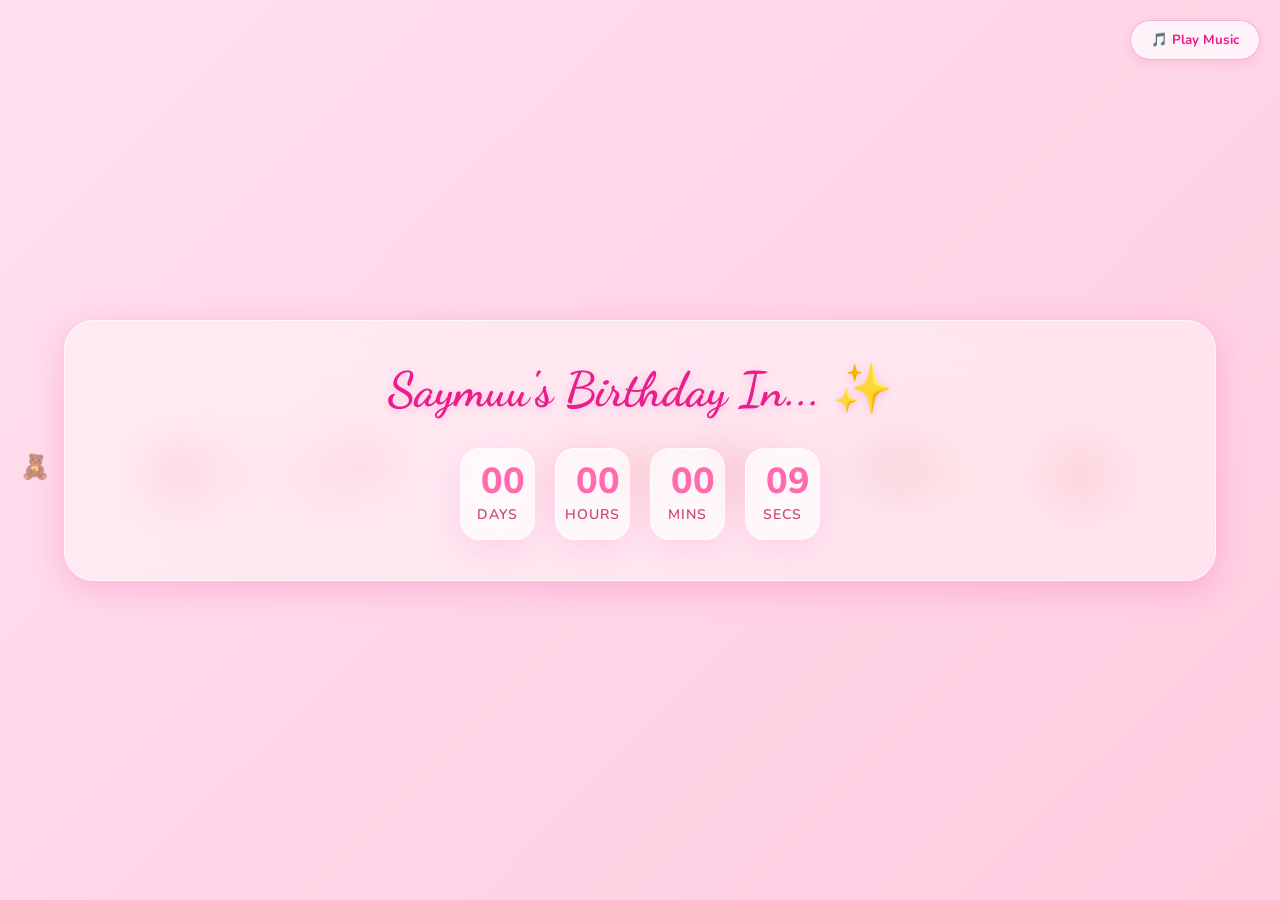
==== countdown.html @ 79c215e0 "Initial commit" ====
<!DOCTYPE html>
<html lang="en">
<head>
  <meta charset="UTF-8">
  <meta name="viewport" content="width=device-width, initial-scale=1.0, maximum-scale=1.0">
  <title>Waiting for Saymuu's Birthday...</title>
  <link rel="icon" href="data:image/svg+xml,<svg xmlns=%22http://www.w3.org/2000/svg%22 viewBox=%220 0 100 100%22><text y=%22.9em%22 font-size=%2290%22>🌸</text></svg>">
  <link href="https://fonts.googleapis.com/css2?family=Dancing+Script:wght@600;700&family=Nunito:wght@400;600;700;800&display=swap" rel="stylesheet">
  <link rel="stylesheet" href="style.css">
  <style>
    body {
      margin: 0;
      padding: 0;
      min-height: 100vh;
      display: flex;
      justify-content: center;
      align-items: center;
      background: linear-gradient(135deg, #ffe0ef, #ffcce0);
      font-family: 'Nunito', sans-serif;
      overflow: hidden;
      animation: pageFadeIn 0.8s cubic-bezier(0.4, 0, 0.2, 1);
    }

    @keyframes pageFadeIn {
      from { opacity: 0; filter: blur(15px); transform: scale(1.02); }
      to { opacity: 1; filter: blur(0); transform: scale(1); }
    }

    .countdown-container {
      background: rgba(255, 255, 255, 0.4);
      backdrop-filter: blur(25px);
      -webkit-backdrop-filter: blur(25px);
      padding: 40px;
      border-radius: 30px;
      border: 1px solid rgba(255, 255, 255, 0.7);
      box-shadow: 0 8px 32px 0 rgba(233, 30, 140, 0.2);
      text-align: center;
      z-index: 10;
      transform: scale(0.9);
      animation: popIn 1s cubic-bezier(0.175, 0.885, 0.32, 1.275) forwards;
      max-width: 90%;
      box-sizing: border-box;
      width: 100%;
    }

    @keyframes popIn {
      to { transform: scale(1); }
    }

    .title {
      font-family: 'Dancing Script', cursive;
      font-size: 48px;
      color: var(--accent);
      margin-bottom: 30px;
      text-shadow: 0 2px 10px rgba(233, 30, 140, 0.2);
    }

    .timer {
      display: flex;
      justify-content: center;
      gap: 20px;
    }

    .time-box {
      background: rgba(255, 255, 255, 0.6);
      backdrop-filter: blur(15px);
      -webkit-backdrop-filter: blur(15px);
      padding: 15px 20px;
      border-radius: 20px;
      width: 75px;
      box-shadow: 0 8px 32px 0 rgba(233, 30, 140, 0.1);
      border: 1px solid rgba(255, 255, 255, 0.8);
      display: flex;
      flex-direction: column;
      align-items: center;
      justify-content: center;
    }

    .time-val {
      display: block;
      font-size: 36px;
      font-weight: 800;
      color: var(--accent2);
      line-height: 1;
      margin-bottom: 5px;
      font-variant-numeric: tabular-nums;
      width: 100%;
    }

    .time-label {
      font-size: 14px;
      font-weight: 600;
      color: var(--deep);
      text-transform: uppercase;
      letter-spacing: 1px;
      opacity: 0.8;
    }

    .heart-float {
      position: absolute;
      font-size: 30px;
      animation: floatUp 6s linear infinite;
      opacity: 0.6;
      z-index: 1;
    }

    @keyframes floatUp {
      0% { transform: translateY(100vh) scale(0.5); opacity: 0; }
      20% { opacity: 0.6; }
      80% { opacity: 0.6; }
      100% { transform: translateY(-20vh) scale(1.2); opacity: 0; }
    }

    @media (max-width: 600px) {
      .countdown-container { padding: 25px 15px; border-radius: 20px; }
      .timer { gap: 10px; flex-wrap: wrap; }
      .time-box { padding: 10px; min-width: 0; flex: 1 1 40%; box-sizing: border-box; }
      .time-val { font-size: 28px; margin-bottom: 2px; }
      .time-label { font-size: 12px; }
      .title { font-size: 32px; margin-bottom: 20px; }
    }
  </style>
</head>
<body>

  <!-- Floating Hearts Background -->
  <div id="floating-hearts"></div>

  <!-- Anticipation Music -->
  <audio id="bg-music" loop>
    <source src="assets/song1.mp3" type="audio/mpeg">
  </audio>
  <button id="music-btn" style="position: absolute; top: 20px; right: 20px; background: rgba(255,255,255,0.7); backdrop-filter: blur(5px); border: 1px solid rgba(233,30,140,0.3); color: var(--accent); padding: 10px 20px; border-radius: 30px; font-family: 'Nunito', sans-serif; font-weight: bold; cursor: pointer; z-index: 100; box-shadow: 0 4px 10px rgba(233,30,140,0.1); transition: all 0.3s ease;">🎵 Play Music</button>

  <div class="countdown-container">
    <h1 class="title">Saymuu's Birthday In... ✨</h1>
    <div class="timer">
      <div class="time-box">
        <span class="time-val" id="days">00</span>
        <span class="time-label">Days</span>
      </div>
      <div class="time-box">
        <span class="time-val" id="hours">00</span>
        <span class="time-label">Hours</span>
      </div>
      <div class="time-box">
        <span class="time-val" id="minutes">00</span>
        <span class="time-label">Mins</span>
      </div>
      <div class="time-box">
        <span class="time-val" id="seconds">00</span>
        <span class="time-label">Secs</span>
      </div>
    </div>
  </div>

  <script>
    // Music Controls
    const musicBtn = document.getElementById('music-btn');
    const bgMusic = document.getElementById('bg-music');
    let isPlaying = false;

    musicBtn.addEventListener('click', () => {
      if (isPlaying) {
        bgMusic.pause();
        musicBtn.innerHTML = '🎵 Play Music';
      } else {
        bgMusic.play();
        musicBtn.innerHTML = '🎶 Pause Music';
      }
      isPlaying = !isPlaying;
    });

    // Set the EXACT birthday date and time (Midnight of May 11th, 2026)
    // const targetDate = new Date("2026-05-11T00:00:00").getTime();

    // FOR TESTING: 10 Seconds countdown
    const targetDate = new Date().getTime() + (10 * 1000);

    function updateCountdown() {
      const now = new Date().getTime();
      const difference = targetDate - now;

      // If the countdown is finished, redirect to main page!
      if (difference <= 0) {
        window.location.href = 'index.html';
        return;
      }

      // Time calculations
      const days = Math.floor(difference / (1000 * 60 * 60 * 24));
      const hours = Math.floor((difference % (1000 * 60 * 60 * 24)) / (1000 * 60 * 60));
      const minutes = Math.floor((difference % (1000 * 60 * 60)) / (1000 * 60));
      const seconds = Math.floor((difference % (1000 * 60)) / 1000);

      // Update UI with leading zeros
      document.getElementById('days').innerText = days.toString().padStart(2, '0');
      document.getElementById('hours').innerText = hours.toString().padStart(2, '0');
      document.getElementById('minutes').innerText = minutes.toString().padStart(2, '0');
      document.getElementById('seconds').innerText = seconds.toString().padStart(2, '0');
    }

    // Run every second
    setInterval(updateCountdown, 1000);
    updateCountdown(); // Run immediately on load

    // Create floating background hearts
    const heartsContainer = document.getElementById('floating-hearts');
    const emojis = ['💖', '🌸', '✨', '🎀', '🧸'];
    
    for(let i=0; i<20; i++) {
        let el = document.createElement('div');
        el.className = 'heart-float';
        el.innerText = emojis[Math.floor(Math.random() * emojis.length)];
        el.style.left = Math.random() * 90 + 'vw';
        el.style.animationDuration = (Math.random() * 5 + 4) + 's';
        el.style.animationDelay = (Math.random() * 5) + 's';
        let size = Math.random() * 20 + 20;
        el.style.fontSize = size + 'px';
        heartsContainer.appendChild(el);
    }
  </script>
</body>
</html>
---- style.css ----
/* Merged style.css */
*{margin:0;padding:0;box-sizing:border-box;}
:root{
  --pink1:#fff0f6;
  --pink2:#ffd6ec;
  --pink3:#ffb3e0;
  --accent:#e91e8c;
  --accent2:#ff6bae;
  --deep:#c2185b;
}
html,body{
  min-height:100vh;
  background: linear-gradient(160deg, #fff0f6 0%, #ffe4ef 50%, #fce4ff 100%);
  font-family:'Nunito',sans-serif;
  overflow-x:hidden;
  color:#4a1030;
  -webkit-tap-highlight-color: transparent;
  scroll-behavior: smooth;
  animation: pageFadeIn 0.8s cubic-bezier(0.4, 0, 0.2, 1);
}

@keyframes pageFadeIn {
  from { opacity: 0; filter: blur(15px); transform: scale(1.02); }
  to { opacity: 1; filter: blur(0); transform: scale(1); }
}

/* ---- PETALS ---- */
.petal{
  position:fixed;top:-40px;
  font-size:18px;
  animation:petalFall linear infinite;
  pointer-events:none;z-index:0;opacity:.65;
  will-change: transform, opacity;
}
@keyframes petalFall{
  0%{transform:translate3d(0, -40px, 0) rotate(0deg);opacity:.7;}
  50%{transform:translate3d(20px, 50vh, 0) rotate(200deg);}
  100%{transform:translate3d(-10px, 110vh, 0) rotate(400deg);opacity:0;}
}

/* ---- MUSIC NOTES ---- */
.note{
  position:fixed;
  font-size:20px;
  animation:noteFly linear infinite;
  pointer-events:none;z-index:0;opacity:0;
  color:var(--accent2);
  will-change: transform, opacity;
}
@keyframes noteFly{
  0%{opacity:0;transform:translate3d(0, 0, 0) scale(.7);}
  15%{opacity:.8;}
  80%{opacity:.4;}
  100%{opacity:0;transform:translate3d(0, -80px, 0) scale(1.2) rotate(20deg);}
}

/* ---- HERO ---- */
.hero{
  position:relative;z-index:1;
  text-align:center;
  padding:48px 20px 10px;
}
.hero-profile-img {
  width: 140px;
  height: 140px;
  border-radius: 50%;
  object-fit: cover;
  border: 4px solid white;
  box-shadow: 0 10px 30px rgba(233, 30, 140, 0.3);
  margin-bottom: 15px;
  animation: floatProfile 3s ease-in-out infinite alternate;
  will-change: transform;
}
@keyframes floatProfile {
  0% { transform: translateY(0); }
  100% { transform: translateY(-10px); }
}
.cake-anim{
  font-size:72px;
  display:inline-block;
  animation:cakeBounce 2.5s ease-in-out infinite;
  filter:drop-shadow(0 6px 18px rgba(233,30,140,.25));
  transition: transform 0.2s;
  will-change: transform;
}
.cake-anim:active {
  transform: scale(0.9);
}
@keyframes cakeBounce{
  0%,100%{transform:translate3d(0, 0, 0) scale(1);}
  40%{transform:translate3d(0, -14px, 0) scale(1.06);}
  60%{transform:translate3d(0, -8px, 0) scale(1.03);}
}
.hb-text{
  font-family:'Dancing Script',cursive;
  font-size:clamp(36px,9vw,68px);
  background:linear-gradient(135deg,#e91e8c,#ff6bae,#ff9ed8);
  -webkit-background-clip:text;-webkit-text-fill-color:transparent;background-clip:text;
  line-height:1.15;margin:8px 0 2px;
  animation:textGlow 3s ease-in-out infinite alternate;
}
@keyframes textGlow{
  0%{filter:brightness(1);}100%{filter:brightness(1.2);}
}
.name-text{
  font-family:'Dancing Script',cursive;
  font-size:clamp(50px,13vw,90px);
  display:block;
  line-height:1.1;
  margin-bottom:4px;
}
.name-text span {
  display: inline-block;
  animation: dancingLetter 2s infinite ease-in-out;
  animation-delay: calc(var(--i) * 0.1s);
  color: #e91e8c; /* Solid color fixes mobile invisibility issue */
  text-shadow: 0 4px 15px rgba(233, 30, 140, 0.4);
}
@keyframes dancingLetter {
  0%, 100% { transform: translateY(0); }
  50% { transform: translateY(-12px); }
}
.hearts-row{
  display:flex;justify-content:center;gap:8px;margin:12px 0 24px;flex-wrap:wrap;
}
.hr{font-size:22px;animation:hbeat 1.3s ease-in-out infinite;}
.hr:nth-child(1){animation-delay:0s;}
.hr:nth-child(2){animation-delay:.18s;}
.hr:nth-child(3){animation-delay:.36s;}
.hr:nth-child(4){animation-delay:.54s;}
.hr:nth-child(5){animation-delay:.72s;}
@keyframes hbeat{
  0%,100%{transform:scale(1);}
  30%{transform:scale(1.4);}
  60%{transform:scale(1.15);}
}

/* ---- MUSIC PLAYER BUTTON ---- */
.music-player-btn {
  display: flex;
  align-items: center;
  justify-content: center;
  gap: 12px;
  margin: 0 auto 36px;
  background: rgba(255, 255, 255, 0.35);
  backdrop-filter: blur(25px);
  -webkit-backdrop-filter: blur(25px);
  border: 1px solid rgba(255, 255, 255, 0.6);
  padding: 12px 24px;
  border-radius: 40px;
  cursor: pointer;
  width: fit-content;
  box-shadow: 0 8px 32px 0 rgba(233, 30, 140, 0.15);
  transition: all 0.3s cubic-bezier(0.4, 0, 0.2, 1);
  position: relative;
  z-index: 10;
}
.music-player-btn:hover {
  transform: translateY(-3px) scale(1.03);
  box-shadow: 0 8px 25px rgba(233, 30, 140, 0.25);
  background: rgba(255, 255, 255, 0.9);
}
.music-player-btn:active {
  transform: translateY(0) scale(0.98);
}

.music-icon-wrap {
  display: flex;
  align-items: center;
  gap: 4px;
  height: 18px;
}

.bar {
  width: 4px;
  border-radius: 4px;
  background: var(--accent);
  transition: height 0.3s ease;
  height: 4px; /* Default paused state */
}

/* Playing state animations */
.music-player-btn.playing .bar {
  animation: equalize 0.8s ease-in-out infinite alternate;
}
.music-player-btn.playing .bar:nth-child(1) { height: 12px; animation-delay: 0s; }
.music-player-btn.playing .bar:nth-child(2) { height: 18px; animation-delay: 0.2s; }
.music-player-btn.playing .bar:nth-child(3) { height: 10px; animation-delay: 0.4s; }

@keyframes equalize {
  0% { transform: scaleY(0.4); opacity: 0.6; }
  100% { transform: scaleY(1); opacity: 1; }
}

.music-btn-text {
  font-size: 15px;
  color: var(--deep);
  font-family: 'Nunito', sans-serif;
  font-weight: 700;
  letter-spacing: 0.5px;
}

/* ---- CUTE ENVELOPE ---- */
.gift-section {
    position: relative;
    display: flex;
    justify-content: center;
    align-items: center;
    min-height: 200px;
    z-index: 2;
    flex-direction: column;
}

.cute-envelope-wrap {
    cursor: pointer;
    transition: transform 0.3s cubic-bezier(0.175, 0.885, 0.32, 1.275);
    animation: slideUp .9s cubic-bezier(.22,1,.36,1) both;
    animation-delay: .2s;
    position: relative;
}

.cute-envelope-wrap:hover {
    transform: scale(1.08) rotate(2deg);
}
.cute-envelope-wrap:active {
    transform: scale(0.95);
}

.cute-envelope {
    background: rgba(255, 255, 255, 0.4);
    backdrop-filter: blur(25px);
    -webkit-backdrop-filter: blur(25px);
    border: 1px solid rgba(255, 255, 255, 0.7);
    border-radius: 20px;
    padding: 2.5rem 3rem;
    box-shadow: 0 8px 32px 0 rgba(233, 30, 140, 0.2);
    text-align: center;
    animation: envFloat 3s infinite ease-in-out alternate;
    position: relative;
    overflow: hidden;
    will-change: transform;
}

.cute-envelope::before {
    content: '';
    position: absolute;
    top: 0; left: 0; right: 0; height: 50%;
    background: linear-gradient(to bottom, rgba(255,255,255,0.8), transparent);
    pointer-events: none;
}

.env-icon {
    font-size: 4.5rem;
    display: block;
    margin-bottom: 0.5rem;
    filter: drop-shadow(0 5px 10px rgba(233,30,140,0.2));
}

.gift-text {
    font-family: 'Dancing Script', cursive;
    color: var(--accent);
    font-size: 26px;
    font-weight: 700;
    margin-bottom: 5px;
}

.gift-subtext {
    font-family: 'Nunito', sans-serif;
    color: var(--deep);
    font-size: 14px;
    opacity: 0.8;
    letter-spacing: 1px;
    text-transform: uppercase;
}

@keyframes envFloat {
    0% { transform: translateY(0); }
    100% { transform: translateY(-15px); }
}

/* ---- MESSAGE CARD ---- */
.msg-card{
  max-width:480px;margin:0 auto 36px;
  background:rgba(255,255,255,0.4);
  backdrop-filter:blur(25px);
  -webkit-backdrop-filter:blur(25px);
  border:1px solid rgba(255,255,255,0.7);
  border-radius:24px;
  padding:28px 28px;
  box-shadow: 0 8px 32px 0 rgba(233, 30, 140, 0.2);
  position:relative;z-index:1;
}
@keyframes slideUp{
  from{opacity:0;transform:translateY(36px);}
  to{opacity:1;transform:translateY(0);}
}
.msg-card p, #typewriter-text {color:#c2185b;font-size:16px;line-height:1.85;}
.msg-card .sign{margin-top:16px;font-weight:700;color:var(--accent);font-size:17px;}

#typewriter-text::after {
    content: '|';
    animation: blink 1s infinite;
    color: var(--accent);
}
#typewriter-text.done::after {
    display: none;
}
@keyframes blink {
    0%, 100% { opacity: 1; }
    50% { opacity: 0; }
}

/* ---- SECTION TITLE ---- */
.section-title{
  text-align:center;
  font-family:'Dancing Script',cursive;
  font-size:clamp(28px,7vw,44px);
  color:var(--accent);
  margin:0 0 8px;position:relative;z-index:1;
}
.section-sub{
  text-align:center;font-size:14px;color:#e91e8c99;
  margin-bottom:24px;position:relative;z-index:1;
  letter-spacing:.5px;
}

/* ---- POLAROID GALLERY 3D ---- */
.gallery-wrap{
  position:relative;z-index:1;
  padding:0 12px 48px;
  max-width:600px;margin:0 auto;
  perspective: 1000px;
}
.polaroids-grid{
  display:grid;
  grid-template-columns:repeat(2,1fr);
  gap:18px;
}
@media(min-width:480px){
  .polaroids-grid{grid-template-columns:repeat(3,1fr);gap:20px;}
}

.polaroid-container {
  cursor:pointer;
  animation:polFloat ease-in-out infinite;
  transition:transform .3s ease;
  transform-origin:center bottom;
  position: relative;
  width: 100%;
  aspect-ratio: 3/4;
}

.polaroid-inner {
    position: absolute;
    width: 100%;
    height: 100%;
    text-align: center;
    transition: transform 0.8s;
    transform-style: preserve-3d;
}

.polaroid-container.flipped .polaroid-inner {
    transform: rotateY(180deg);
}

.polaroid-front, .polaroid-back {
    position: absolute;
    width: 100%;
    height: 100%;
    background:#fff;
    border-radius:4px;
    box-shadow:0 4px 18px rgba(233,30,140,.15), 0 1px 4px rgba(0,0,0,.08);
    overflow:hidden;
    backface-visibility: hidden;
    -webkit-backface-visibility: hidden;
}

.polaroid-front {
    padding:10px 10px 32px;
}

.polaroid-back {
    transform: rotateY(180deg);
    display: flex;
    flex-direction: column;
    justify-content: center;
    align-items: center;
    background: linear-gradient(135deg, #fff0f6, #fff);
    padding: 10px;
}

.polaroid-front::before, .polaroid-back::before {
  content:'';position:absolute;inset:0;
  background:linear-gradient(135deg,rgba(255,180,220,.18),transparent 60%);
  pointer-events:none;
}

.polaroid-container:nth-child(odd){animation-duration:3.8s;animation-delay:0s;}
.polaroid-container:nth-child(even){animation-duration:4.2s;animation-delay:.6s;}
.polaroid-container:nth-child(3n){animation-duration:3.5s;animation-delay:.3s;}
.polaroid-container:nth-child(4n){animation-duration:4.6s;animation-delay:.9s;}
@keyframes polFloat{
  0%,100%{transform:rotate(var(--r,0deg)) translateY(0);}
  50%{transform:rotate(var(--r,0deg)) translateY(-7px);}
}
.polaroid-container:nth-child(1){--r:-3deg;}
.polaroid-container:nth-child(2){--r:2deg;}
.polaroid-container:nth-child(3){--r:-2deg;}
.polaroid-container:nth-child(4){--r:3deg;}
.polaroid-container:nth-child(5){--r:-1deg;}
.polaroid-container:nth-child(6){--r:2.5deg;}
.polaroid-container:nth-child(7){--r:-3deg;}
.polaroid-container:nth-child(8){--r:1.5deg;}
.polaroid-container:nth-child(9){--r:-2deg;}
.polaroid-container:nth-child(10){--r:3deg;}
.polaroid-container:nth-child(11){--r:-1.5deg;}

.polaroid-container:hover{
  transform:rotate(0deg) translateY(-12px) scale(1.04) !important;
  z-index:10;
}
.polaroid-container.flipped {
  transform:rotate(0deg) scale(1.04) !important;
  z-index: 10;
}

.pol-img{
  width:100%;height:calc(100% - 22px);
  object-fit:cover;border-radius:2px;display:block;
}
.pol-caption{
  text-align:center;
  font-family:'Dancing Script',cursive;
  font-size:13px;color:#c2185b;
  margin-top:8px;line-height:1.3;
  position:absolute;bottom:8px;left:0;right:0;
}

.back-note {
    font-family: 'Dancing Script', cursive;
    color: var(--deep);
    font-size: 1.2rem;
    margin-bottom: 1rem;
}

.view-full-btn {
    background: var(--accent);
    color: white;
    border: none;
    padding: 0.5rem 1rem;
    border-radius: 20px;
    font-family: 'Nunito', sans-serif;
    font-size: 0.9rem;
    cursor: pointer;
    box-shadow: 0 4px 10px rgba(233,30,140,0.3);
    transition: transform 0.2s;
}
.view-full-btn:active {
    transform: scale(0.95);
}

/* ---- LIGHTBOX ---- */
.lightbox{
  display:none;position:fixed;inset:0;z-index:1000;
  background:rgba(30,0,20,.7);backdrop-filter:blur(8px);
  align-items:center;justify-content:center;
  flex-direction:column;gap:12px;
  padding:20px;
}
.lightbox.active{display:flex;}
.lb-img{
  max-width:min(90vw,420px);max-height:75vh;
  border-radius:12px;
  border:3px solid rgba(255,180,220,.5);
  object-fit:contain;
  animation:lbPop .3s cubic-bezier(.22,1,.36,1);
}
@keyframes lbPop{from{transform:scale(.8);opacity:0;}to{transform:scale(1);opacity:1;}}
.lb-cap{
  font-family:'Dancing Script',cursive;
  color:#ffb3e6;font-size:20px;text-align:center;
}
.lb-close{
  position:absolute;top:16px;right:18px;
  font-size:32px;color:#fff;cursor:pointer;
  background:none;border:none;line-height:1;
  opacity:.8;transition:opacity .2s;
}
.lb-close:hover{opacity:1;}



/* ---- FOOTER ---- */
.footer{
  text-align:center;padding:20px 20px 48px;
  position:relative;z-index:1;
  color:var(--accent2);font-size:13px;opacity:.85;
}
.stars-line{
  text-align:center;font-size:20px;letter-spacing:8px;
  margin:0 0 20px;position:relative;z-index:1;
  animation:twinkle 2s ease-in-out infinite;
}
@keyframes twinkle{0%,100%{opacity:1;}50%{opacity:.35;}}

/* ---- CONFETTI ---- */
.conf{
  position:fixed;border-radius:2px;
  animation:confFall linear forwards;
  pointer-events:none;z-index:999;
}
@keyframes confFall{
  0%{transform:translateY(-20px) rotate(0deg);opacity:1;}
  80%{opacity:1;}
  100%{transform:translateY(105vh) rotate(720deg);opacity:0;}
}

/* ---- CUTE TEDDY WIDGET ---- */
.cute-teddy-widget {
  position: fixed;
  bottom: 20px;
  right: -55px;
  left: auto;
  z-index: 1500;
  display: flex;
  flex-direction: column;
  align-items: flex-end;
  transition: right 0.6s cubic-bezier(0.175, 0.885, 0.32, 1.275);
  pointer-events: none;
}
.cute-teddy-widget.show-full {
  right: 20px;
}
.teddy-bear {
  font-size: 72px;
  filter: drop-shadow(0 5px 15px rgba(233, 30, 140, 0.3));
  animation: teddyWave 3s infinite ease-in-out;
  transform-origin: bottom center;
  pointer-events: auto;
  cursor: pointer;
  transition: transform 0.2s ease;
}
.teddy-bear:hover {
  transform: scale(1.1);
}
.teddy-speech {
  background: rgba(255, 255, 255, 0.95);
  border: 2px solid var(--accent2);
  color: var(--accent);
  padding: 8px 16px;
  border-radius: 20px;
  font-family: 'Nunito', sans-serif;
  font-weight: 700;
  font-size: 14px;
  margin-bottom: 5px;
  box-shadow: 0 5px 20px rgba(233, 30, 140, 0.15);
  position: relative;
  opacity: 0;
  transform: translateY(10px) scale(0.8);
  transition: all 0.4s cubic-bezier(0.175, 0.885, 0.32, 1.275);
  white-space: nowrap;
}
.teddy-speech::after {
  content: '';
  position: absolute;
  bottom: -8px;
  right: 25px;
  left: auto;
  transform: none;
  border-width: 8px 8px 0;
  border-style: solid;
  border-color: var(--accent2) transparent transparent transparent;
}
.cute-teddy-widget.show-speech .teddy-speech {
  opacity: 1;
  transform: translateY(0) scale(1);
}
@keyframes teddyWave {
  0%, 100% { transform: rotate(-5deg); }
  50% { transform: rotate(10deg); }
}
@keyframes teddyJump {
  0%, 100% { transform: translateY(0) scale(1); }
  50% { transform: translateY(-20px) scale(1.1); }
}

/* ---- LOADING SCREEN ---- */
.loader-wrapper {
  position: fixed;
  top: 0; left: 0; 
  width: 100vw; height: 100vh;
  background: linear-gradient(135deg, #fff0f6, #ffe0ef);
  z-index: 99999;
  display: flex;
  justify-content: center;
  align-items: center;
  transition: opacity 0.8s ease, visibility 0.8s ease;
  margin: 0; padding: 0;
}
.loader-wrapper.fade-out {
  opacity: 0;
  visibility: hidden;
}
.loader-content {
  text-align: center;
  display: flex;
  flex-direction: column;
  justify-content: center;
  align-items: center;
  width: 100%;
}
.heart-pulse {
  font-size: 80px;
  animation: heartPulse 1.2s infinite cubic-bezier(0.215, 0.61, 0.355, 1);
  filter: drop-shadow(0 0 20px rgba(233,30,140,0.4));
  margin-bottom: 20px;
  will-change: transform;
}
.loader-text {
  font-family: 'Dancing Script', cursive;
  font-size: 42px;
  color: var(--accent);
  margin-bottom: 20px;
  text-shadow: 0 2px 10px rgba(233,30,140,0.2);
}
.loader-dots {
  display: flex;
  justify-content: center;
  align-items: center;
  gap: 10px;
}
.loader-dots span {
  width: 14px; height: 14px;
  background: var(--accent2);
  border-radius: 50%;
  animation: dotsBounce 1.4s infinite ease-in-out both;
}
.loader-dots span:nth-child(1) { animation-delay: -0.32s; }
.loader-dots span:nth-child(2) { animation-delay: -0.16s; }

@keyframes heartPulse {
  0% { transform: scale(0.95); }
  50% { transform: scale(1.2); }
  100% { transform: scale(0.95); }
}
@keyframes dotsBounce {
  0%, 80%, 100% { transform: scale(0); }
  40% { transform: scale(1); }
}

/* ---- OVERLAYS & SHARED UI ---- */
.overlay-start {
  position: fixed;
  inset: 0;
  background: rgba(255, 255, 255, 0.4);
  backdrop-filter: blur(15px);
  display: flex;
  flex-direction: column;
  align-items: center;
  justify-content: center;
  z-index: 99000;
  transition: opacity 0.8s ease, visibility 0.8s ease;
}
.start-card {
  background: rgba(255, 255, 255, 0.4);
  backdrop-filter: blur(30px);
  -webkit-backdrop-filter: blur(30px);
  padding: 40px;
  border-radius: 24px;
  text-align: center;
  box-shadow: 0 8px 32px 0 rgba(233, 30, 140, 0.2);
  border: 1px solid rgba(255, 255, 255, 0.7);
  animation: popIn 0.6s cubic-bezier(0.175, 0.885, 0.32, 1.275);
  max-width: 90%;
}
@keyframes popIn {
  0% { transform: scale(0.8); opacity: 0; }
  100% { transform: scale(1); opacity: 1; }
}
.start-btn {
  padding: 15px 40px;
  font-size: 20px;
  background: linear-gradient(135deg, var(--accent), var(--accent2));
  color: white;
  border: none;
  border-radius: 30px;
  cursor: pointer;
  font-family: 'Nunito', sans-serif;
  font-weight: 700;
  box-shadow: 0 10px 20px rgba(233, 30, 140, 0.4);
  transition: all 0.3s ease;
  margin-top: 10px;
  will-change: transform;
}
.start-btn:hover {
  transform: translateY(-3px) scale(1.05);
  box-shadow: 0 15px 25px rgba(233, 30, 140, 0.5);
}

/* ---- SCROLL INDICATOR ---- */
.scroll-indicator {
  margin-top: 20px;
  text-align: center;
  color: var(--deep);
  font-weight: 600;
  opacity: 0;
  animation: fadeInArrow 1s forwards 3s; /* Delay appearance */
  z-index: 10;
}
.scroll-indicator p {
  font-size: 14px;
  margin-bottom: 5px;
  opacity: 0.8;
}
.scroll-indicator .arrow {
  font-size: 24px;
  animation: bounceArrow 2s infinite ease-in-out;
  will-change: transform;
}
@keyframes fadeInArrow {
  to { opacity: 1; }
}
@keyframes bounceArrow {
  0%, 100% { transform: translateY(0); }
  50% { transform: translateY(10px); }
}

/* ---- MOBILE RESPONSIVENESS (SMOOTH UX) ---- */
@media (max-width: 480px) {
  .hero-profile-img { width: 110px; height: 110px; }
  .hb-text { font-size: 38px; }
  .name-text { font-size: 55px; }
  .cake-anim { font-size: 60px; }
  
  .cute-envelope { padding: 2rem 1.5rem; }
  .env-icon { font-size: 3.5rem; }
  .gift-text { font-size: 22px; }
  
  .msg-card { padding: 20px; }
  
  .polaroids-grid { gap: 12px; }
  .pol-caption { font-size: 11px; }
  
  .section-title { font-size: 32px; }
  
  .music-player-btn {
    padding: 10px 18px;
    bottom: 20px;
  }
  .music-btn-text { font-size: 13px; }
  
  .teddy-bear { font-size: 55px; }
  .cute-teddy-widget { right: -45px; }
  .cute-teddy-widget.show-full { right: 10px; }
  .teddy-speech { font-size: 12px; padding: 6px 12px; }
}
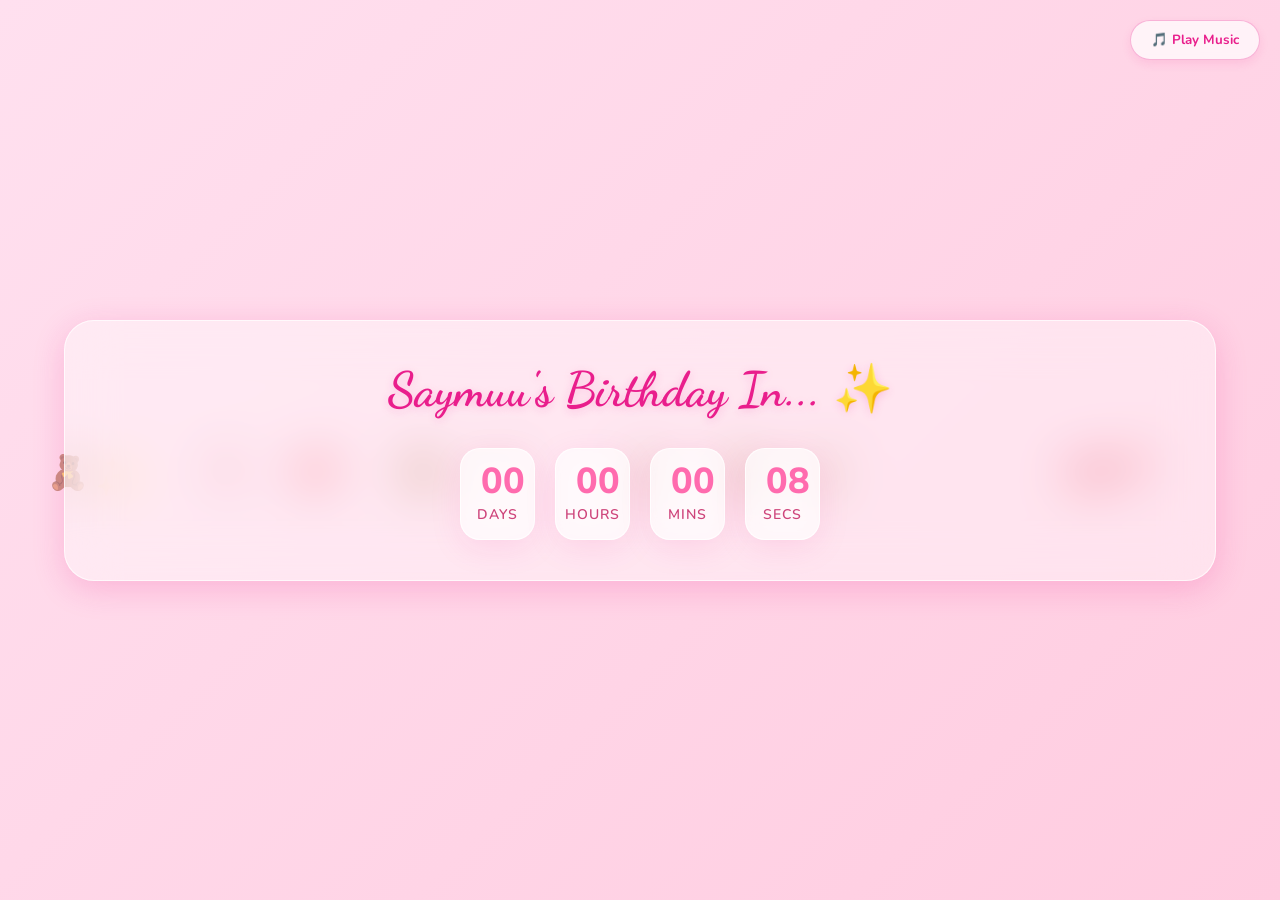
==== commit 3dd483c8: "Force Apple Color Emojis on all pages" ====
--- a/countdown.html
+++ b/countdown.html
@@ -16,7 +16,7 @@
       justify-content: center;
       align-items: center;
       background: linear-gradient(135deg, #ffe0ef, #ffcce0);
-      font-family: 'Nunito', sans-serif;
+      font-family: 'Nunito', 'Apple Color Emoji', 'Segoe UI Emoji', 'Noto Color Emoji', sans-serif;
       overflow: hidden;
       animation: pageFadeIn 0.8s cubic-bezier(0.4, 0, 0.2, 1);
     }
--- a/style.css
+++ b/style.css
@@ -1,4 +1,5 @@
 /* Merged style.css */
+@import url('https://fonts.cdnfonts.com/css/apple-color-emoji');
 *{margin:0;padding:0;box-sizing:border-box;}
 :root{
   --pink1:#fff0f6;
@@ -11,7 +12,7 @@
 html,body{
   min-height:100vh;
   background: linear-gradient(160deg, #fff0f6 0%, #ffe4ef 50%, #fce4ff 100%);
-  font-family:'Nunito',sans-serif;
+  font-family:'Nunito', 'Apple Color Emoji', 'Segoe UI Emoji', 'Noto Color Emoji', sans-serif;
   overflow-x:hidden;
   color:#4a1030;
   -webkit-tap-highlight-color: transparent;
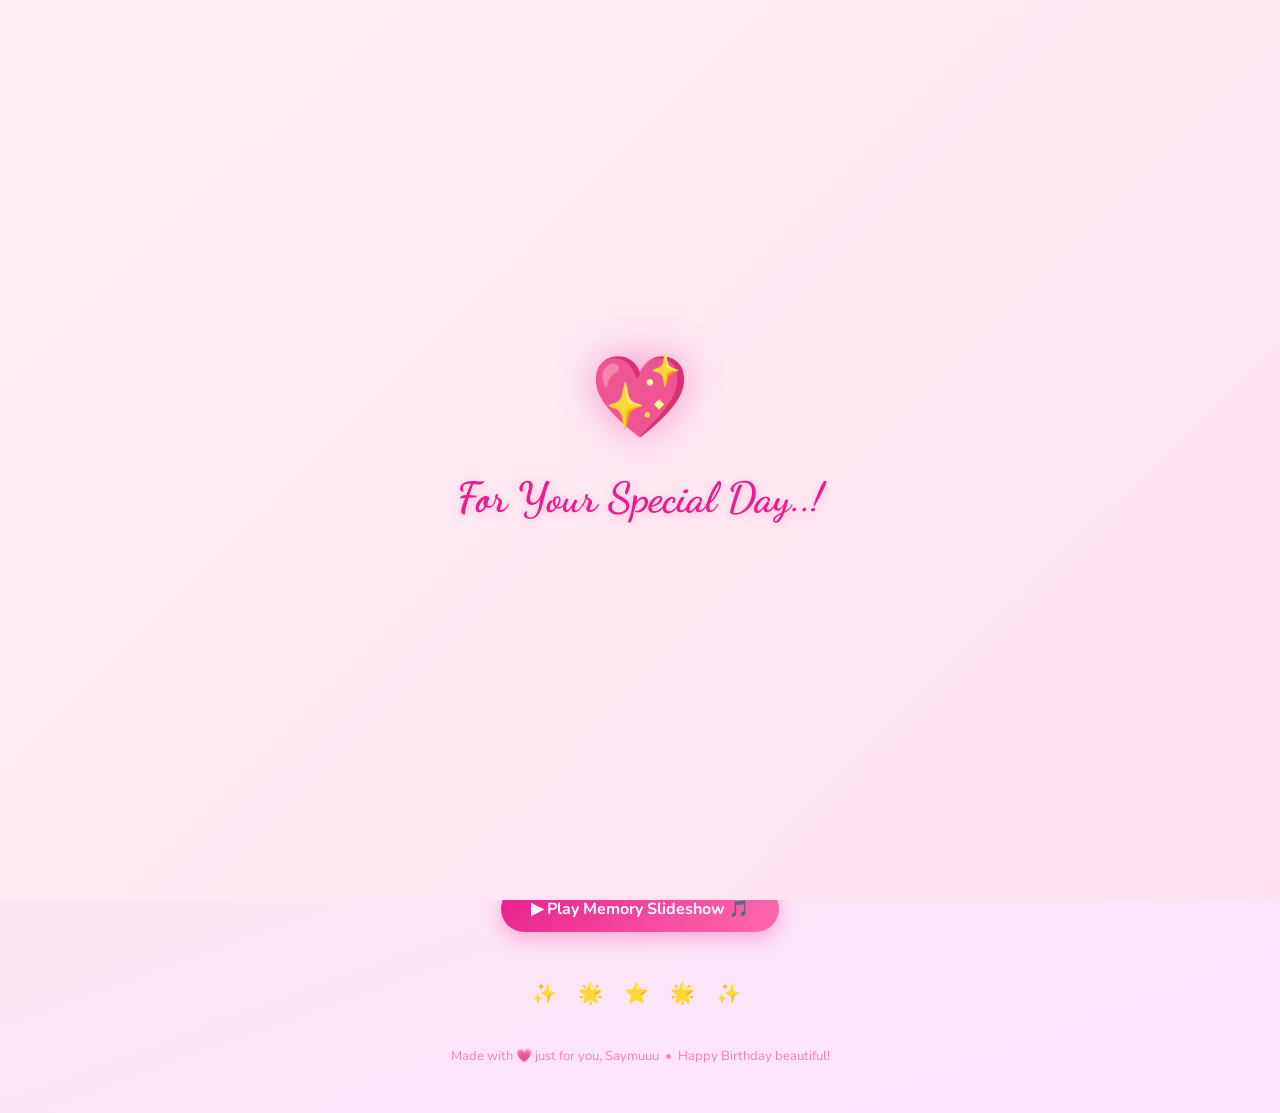
==== commit 84f95d69: "Enable final countdown lock for May 11, 2026" ====
--- a/countdown.html
+++ b/countdown.html
@@ -172,10 +172,7 @@
     });
 
     // Set the EXACT birthday date and time (Midnight of May 11th, 2026)
-    // const targetDate = new Date("2026-05-11T00:00:00").getTime();
-
-    // FOR TESTING: 10 Seconds countdown
-    const targetDate = new Date().getTime() + (10 * 1000);
+    const targetDate = new Date("2026-05-11T00:00:00").getTime();
 
     function updateCountdown() {
       const now = new Date().getTime();
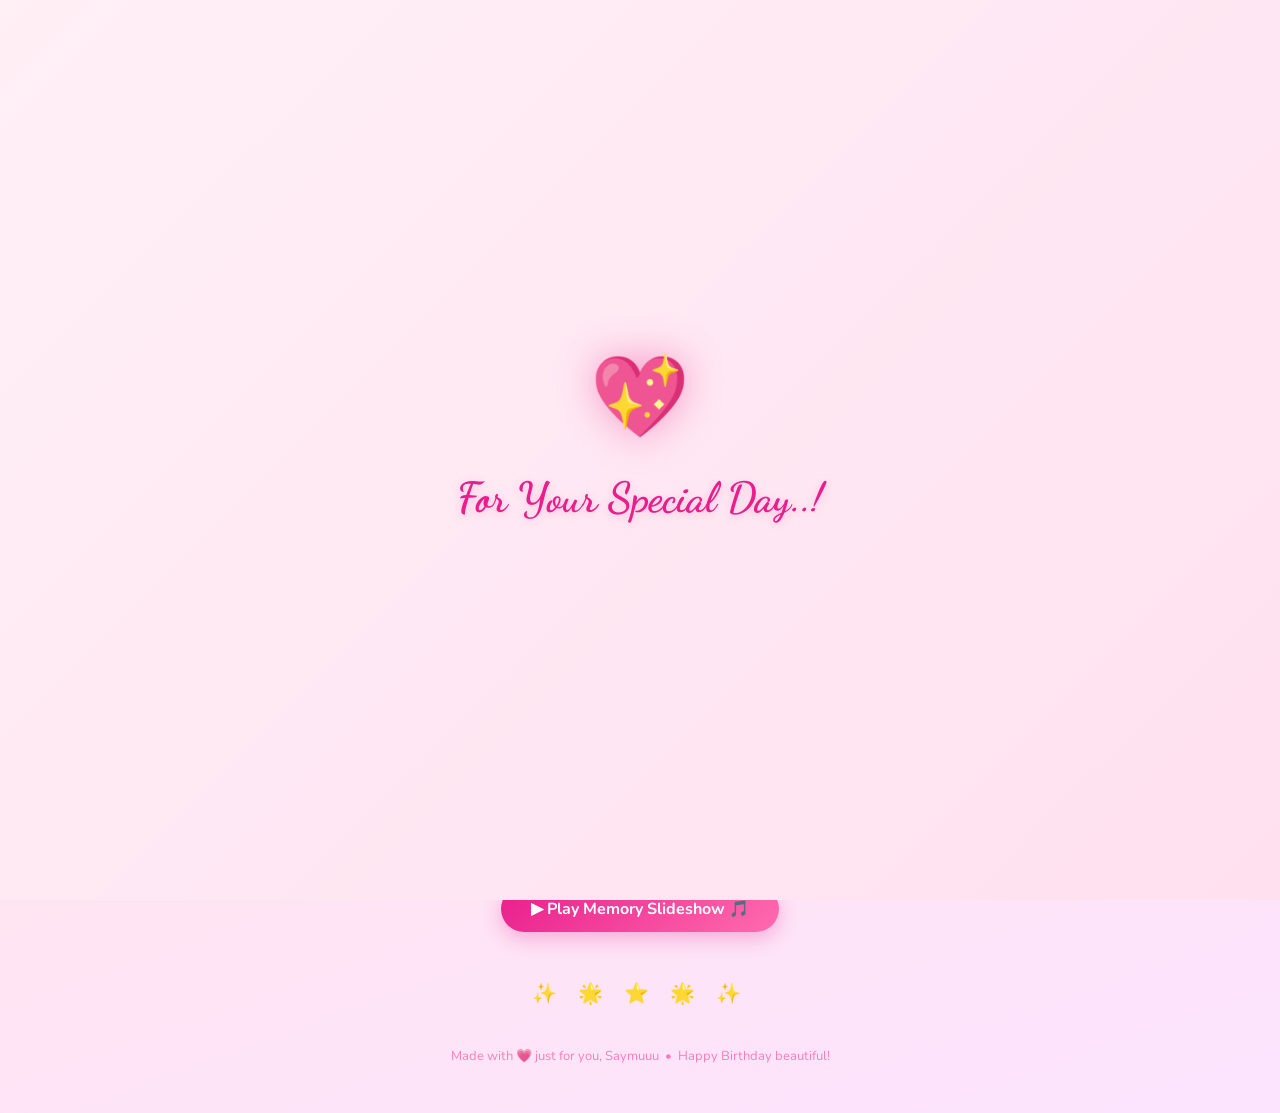
==== commit 9cdc48a4: "Format files, change music, and finalize May 11 target date" ====
--- a/countdown.html
+++ b/countdown.html
@@ -1,140 +1,343 @@
 <!DOCTYPE html>
 <html lang="en">
+
 <head>
   <meta charset="UTF-8">
-  <meta name="viewport" content="width=device-width, initial-scale=1.0, maximum-scale=1.0">
+  <meta name="viewport" content="width=device-width, initial-scale=1.0, maximum-scale=1.0, user-scalable=no">
   <title>Waiting for Saymuu's Birthday...</title>
-  <link rel="icon" href="data:image/svg+xml,<svg xmlns=%22http://www.w3.org/2000/svg%22 viewBox=%220 0 100 100%22><text y=%22.9em%22 font-size=%2290%22>🌸</text></svg>">
-  <link href="https://fonts.googleapis.com/css2?family=Dancing+Script:wght@600;700&family=Nunito:wght@400;600;700;800&display=swap" rel="stylesheet">
-  <link rel="stylesheet" href="style.css">
+  <link rel="icon"
+    href="data:image/svg+xml,<svg xmlns=%22http://www.w3.org/2000/svg%22 viewBox=%220 0 100 100%22><text y=%22.9em%22 font-size=%2290%22>🌸</text></svg>">
+  <link
+    href="https://fonts.googleapis.com/css2?family=Dancing+Script:wght@600;700&family=Nunito:wght@400;600;700;800&display=swap"
+    rel="stylesheet">
   <style>
-    body {
+    *,
+    *::before,
+    *::after {
+      box-sizing: border-box;
       margin: 0;
       padding: 0;
-      min-height: 100vh;
+    }
+
+    html {
+      height: 100%;
+    }
+
+    body {
+      width: 100%;
+      height: 100%;
+      position: fixed;
+      inset: 0;
       display: flex;
+      flex-direction: column;
       justify-content: center;
       align-items: center;
-      background: linear-gradient(135deg, #ffe0ef, #ffcce0);
-      font-family: 'Nunito', 'Apple Color Emoji', 'Segoe UI Emoji', 'Noto Color Emoji', sans-serif;
       overflow: hidden;
-      animation: pageFadeIn 0.8s cubic-bezier(0.4, 0, 0.2, 1);
-    }
-
-    @keyframes pageFadeIn {
-      from { opacity: 0; filter: blur(15px); transform: scale(1.02); }
-      to { opacity: 1; filter: blur(0); transform: scale(1); }
-    }
-
-    .countdown-container {
+      background: linear-gradient(-45deg, #ffe0ef, #ffcce0, #ffd6ec, #ffb3e0);
+      background-size: 400% 400%;
+      font-family: 'Nunito', 'Apple Color Emoji', 'Segoe UI Emoji', sans-serif;
+      animation: gradientBG 12s ease infinite;
+      -webkit-tap-highlight-color: transparent;
+    }
+
+    @keyframes gradientBG {
+
+      0%,
+      100% {
+        background-position: 0% 50%;
+      }
+
+      50% {
+        background-position: 100% 50%;
+      }
+    }
+
+    /* ── Floating emojis ── */
+    .floats {
+      position: fixed;
+      inset: 0;
+      pointer-events: none;
+      overflow: hidden;
+      z-index: 1;
+    }
+
+    .heart-float {
+      position: absolute;
+      bottom: -12vh;
+      animation: floatUp linear infinite;
+      opacity: 0.7;
+      user-select: none;
+      pointer-events: auto;
+      cursor: pointer;
+      will-change: transform;
+      line-height: 1;
+      touch-action: manipulation;
+    }
+
+    @keyframes floatUp {
+      0% {
+        transform: translateY(0) rotate(-8deg) scale(0.8);
+        opacity: 0;
+      }
+
+      8% {
+        opacity: 0.7;
+      }
+
+      90% {
+        opacity: 0.7;
+      }
+
+      100% {
+        transform: translateY(-112vh) rotate(12deg) scale(1.1);
+        opacity: 0;
+      }
+    }
+
+    .heart-float.pop {
+      animation: popBurst 0.32s cubic-bezier(.175, .885, .32, 1.275) forwards;
+      pointer-events: none;
+    }
+
+    @keyframes popBurst {
+      0% {
+        transform: scale(1);
+        opacity: 0.7;
+      }
+
+      50% {
+        transform: scale(2.2);
+        opacity: 1;
+      }
+
+      100% {
+        transform: scale(0);
+        opacity: 0;
+      }
+    }
+
+    /* ── Music button ── */
+    .music-btn {
+      position: fixed;
+      top: max(14px, env(safe-area-inset-top, 14px));
+      right: max(14px, env(safe-area-inset-right, 14px));
+      z-index: 100;
+      display: flex;
+      align-items: center;
+      gap: 7px;
+      padding: 9px 16px;
+      background: rgba(255, 255, 255, 0.5);
+      backdrop-filter: blur(20px);
+      -webkit-backdrop-filter: blur(20px);
+      border: 1px solid rgba(255, 255, 255, 0.85);
+      border-radius: 50px;
+      cursor: pointer;
+      font-family: 'Nunito', sans-serif;
+      font-size: 13px;
+      font-weight: 700;
+      color: #c2185b;
+      box-shadow: 0 4px 18px rgba(233, 30, 140, 0.13);
+      transition: transform 0.2s, box-shadow 0.2s;
+      touch-action: manipulation;
+    }
+
+    .music-btn:active {
+      transform: scale(0.95);
+    }
+
+    .bars {
+      display: flex;
+      align-items: flex-end;
+      gap: 2px;
+      height: 15px;
+    }
+
+    .bar {
+      width: 3px;
+      background: #e91e8c;
+      border-radius: 2px;
+      height: 5px;
+    }
+
+    .music-btn.playing .bar:nth-child(1) {
+      animation: barDance .55s 0.0s ease-in-out infinite alternate;
+    }
+
+    .music-btn.playing .bar:nth-child(2) {
+      animation: barDance .55s 0.18s ease-in-out infinite alternate;
+    }
+
+    .music-btn.playing .bar:nth-child(3) {
+      animation: barDance .55s 0.36s ease-in-out infinite alternate;
+    }
+
+    @keyframes barDance {
+      from {
+        height: 4px;
+      }
+
+      to {
+        height: 15px;
+      }
+    }
+
+    /* ── Card ── */
+    .card {
+      position: relative;
+      z-index: 10;
       background: rgba(255, 255, 255, 0.4);
-      backdrop-filter: blur(25px);
-      -webkit-backdrop-filter: blur(25px);
-      padding: 40px;
-      border-radius: 30px;
-      border: 1px solid rgba(255, 255, 255, 0.7);
-      box-shadow: 0 8px 32px 0 rgba(233, 30, 140, 0.2);
+      backdrop-filter: blur(28px);
+      -webkit-backdrop-filter: blur(28px);
+      border: 1px solid rgba(255, 255, 255, 0.88);
+      border-radius: 32px;
       text-align: center;
-      z-index: 10;
-      transform: scale(0.9);
-      animation: popIn 1s cubic-bezier(0.175, 0.885, 0.32, 1.275) forwards;
-      max-width: 90%;
-      box-sizing: border-box;
-      width: 100%;
+      animation: popIn 0.85s cubic-bezier(.175, .885, .32, 1.275) both;
+
+      /* ── fluid sizing: fills most of the screen on mobile, capped on desktop ── */
+      width: min(480px, 90vw);
+      padding: clamp(24px, 6vw, 48px) clamp(18px, 6vw, 44px);
+
+      box-shadow:
+        inset 0 1.5px 0 rgba(255, 255, 255, 0.9),
+        0 16px 40px rgba(233, 30, 140, 0.15);
     }
 
     @keyframes popIn {
-      to { transform: scale(1); }
-    }
-
+      from {
+        transform: scale(0.86);
+        opacity: 0;
+      }
+
+      to {
+        transform: scale(1);
+        opacity: 1;
+      }
+    }
+
+    /* ── Title ── */
     .title {
       font-family: 'Dancing Script', cursive;
-      font-size: 48px;
-      color: var(--accent);
-      margin-bottom: 30px;
-      text-shadow: 0 2px 10px rgba(233, 30, 140, 0.2);
-    }
-
+      /* mobile-first: 7.5vw → never below 26px, never above 48px */
+      font-size: clamp(26px, 7.5vw, 48px);
+      color: #c2185b;
+      line-height: 1.2;
+      margin-bottom: clamp(18px, 5vw, 34px);
+      text-shadow: 0 2px 12px rgba(233, 30, 140, 0.18);
+      word-break: keep-all;
+    }
+
+    /* ── Timer grid ── */
     .timer {
-      display: flex;
-      justify-content: center;
-      gap: 20px;
+      display: grid;
+      grid-template-columns: repeat(4, 1fr);
+      gap: clamp(6px, 2.5vw, 14px);
     }
 
     .time-box {
-      background: rgba(255, 255, 255, 0.6);
-      backdrop-filter: blur(15px);
-      -webkit-backdrop-filter: blur(15px);
-      padding: 15px 20px;
+      background: rgba(255, 255, 255, 0.62);
+      border: 1px solid rgba(255, 255, 255, 0.92);
+      border-bottom: 3px solid rgba(233, 30, 140, 0.2);
       border-radius: 20px;
-      width: 75px;
-      box-shadow: 0 8px 32px 0 rgba(233, 30, 140, 0.1);
-      border: 1px solid rgba(255, 255, 255, 0.8);
+      /* vertical padding scales with viewport; horizontal stays tight */
+      padding: clamp(12px, 3.5vw, 22px) 4px;
       display: flex;
       flex-direction: column;
       align-items: center;
-      justify-content: center;
+      gap: 5px;
+      transition: transform 0.25s cubic-bezier(.175, .885, .32, 1.275), box-shadow 0.25s;
+    }
+
+    /* hover only on non-touch */
+    @media (hover: hover) {
+      .time-box:hover {
+        transform: translateY(-4px) scale(1.03);
+        box-shadow: 0 10px 30px rgba(233, 30, 140, 0.2);
+      }
     }
 
     .time-val {
-      display: block;
-      font-size: 36px;
+      /* 9vw looks great on phones; capped at 42px on large screens */
+      font-size: clamp(28px, 9vw, 42px);
       font-weight: 800;
-      color: var(--accent2);
+      color: #ad1457;
       line-height: 1;
-      margin-bottom: 5px;
       font-variant-numeric: tabular-nums;
-      width: 100%;
+    }
+
+    .time-val.pulse {
+      animation: numPulse 0.36s cubic-bezier(.175, .885, .32, 1.275);
+    }
+
+    @keyframes numPulse {
+      0% {
+        transform: scale(1);
+        color: #ad1457;
+      }
+
+      50% {
+        transform: scale(1.2);
+        color: #e91e8c;
+      }
+
+      100% {
+        transform: scale(1);
+        color: #ad1457;
+      }
     }
 
     .time-label {
-      font-size: 14px;
+      font-size: clamp(9px, 2.2vw, 12px);
+      font-weight: 700;
+      color: #880e4f;
+      text-transform: uppercase;
+      letter-spacing: 1.2px;
+      opacity: 0.78;
+    }
+
+    /* ── Subtitle ── */
+    .subtitle {
+      margin-top: clamp(14px, 4vw, 26px);
+      font-size: clamp(12px, 3vw, 15px);
+      color: #c2185b;
+      opacity: 0.72;
       font-weight: 600;
-      color: var(--deep);
-      text-transform: uppercase;
-      letter-spacing: 1px;
-      opacity: 0.8;
-    }
-
-    .heart-float {
-      position: absolute;
-      font-size: 30px;
-      animation: floatUp 6s linear infinite;
-      opacity: 0.6;
-      z-index: 1;
-    }
-
-    @keyframes floatUp {
-      0% { transform: translateY(100vh) scale(0.5); opacity: 0; }
-      20% { opacity: 0.6; }
-      80% { opacity: 0.6; }
-      100% { transform: translateY(-20vh) scale(1.2); opacity: 0; }
-    }
-
-    @media (max-width: 600px) {
-      .countdown-container { padding: 25px 15px; border-radius: 20px; }
-      .timer { gap: 10px; flex-wrap: wrap; }
-      .time-box { padding: 10px; min-width: 0; flex: 1 1 40%; box-sizing: border-box; }
-      .time-val { font-size: 28px; margin-bottom: 2px; }
-      .time-label { font-size: 12px; }
-      .title { font-size: 32px; margin-bottom: 20px; }
+      letter-spacing: 0.3px;
+    }
+
+    /* ── Very small phones (≤360px) extra tightening ── */
+    @media (max-width: 360px) {
+      .card {
+        border-radius: 26px;
+      }
+
+      .time-box {
+        border-radius: 16px;
+      }
     }
   </style>
 </head>
+
 <body>
 
-  <!-- Floating Hearts Background -->
-  <div id="floating-hearts"></div>
-
-  <!-- Anticipation Music -->
+  <div class="floats" id="floats"></div>
+
   <audio id="bg-music" loop>
-    <source src="assets/song1.mp3" type="audio/mpeg">
+    <source src="assets/Happy Birthday Meme Song.mp3" type="audio/mpeg">
   </audio>
-  <button id="music-btn" style="position: absolute; top: 20px; right: 20px; background: rgba(255,255,255,0.7); backdrop-filter: blur(5px); border: 1px solid rgba(233,30,140,0.3); color: var(--accent); padding: 10px 20px; border-radius: 30px; font-family: 'Nunito', sans-serif; font-weight: bold; cursor: pointer; z-index: 100; box-shadow: 0 4px 10px rgba(233,30,140,0.1); transition: all 0.3s ease;">🎵 Play Music</button>
-
-  <div class="countdown-container">
-    <h1 class="title">Saymuu's Birthday In... ✨</h1>
-    <div class="timer">
+
+  <button class="music-btn" id="music-btn" aria-label="Play music">
+    <div class="bars">
+      <div class="bar"></div>
+      <div class="bar"></div>
+      <div class="bar"></div>
+    </div>
+    <span id="music-label">Play Music</span>
+  </button>
+
+  <div class="card">
+    <h1 class="title">Saymuu's Birthday In ✨</h1>
+
+    <div class="timer" id="timer">
       <div class="time-box">
         <span class="time-val" id="days">00</span>
         <span class="time-label">Days</span>
@@ -152,70 +355,103 @@
         <span class="time-label">Secs</span>
       </div>
     </div>
+
+    <p class="subtitle">🌸 Something special is almost here... 🎀</p>
   </div>
 
   <script>
-    // Music Controls
+    // Music
     const musicBtn = document.getElementById('music-btn');
     const bgMusic = document.getElementById('bg-music');
-    let isPlaying = false;
+    const label = document.getElementById('music-label');
+    let playing = false;
 
     musicBtn.addEventListener('click', () => {
-      if (isPlaying) {
-        bgMusic.pause();
-        musicBtn.innerHTML = '🎵 Play Music';
-      } else {
-        bgMusic.play();
-        musicBtn.innerHTML = '🎶 Pause Music';
-      }
-      isPlaying = !isPlaying;
+      playing ? bgMusic.pause() : bgMusic.play();
+      playing = !playing;
+      musicBtn.classList.toggle('playing', playing);
+      label.textContent = playing ? 'Pause Music' : 'Play Music';
     });
 
-    // Set the EXACT birthday date and time (Midnight of May 11th, 2026)
-    const targetDate = new Date("2026-05-11T00:00:00").getTime();
-
-    function updateCountdown() {
-      const now = new Date().getTime();
-      const difference = targetDate - now;
-
-      // If the countdown is finished, redirect to main page!
-      if (difference <= 0) {
-        window.location.href = 'index.html';
+    // Countdown
+    const target = new Date('2026-05-11T00:00:00').getTime();
+
+    function setVal(id, val) {
+      const el = document.getElementById(id);
+      const s = val.toString().padStart(2, '0');
+      if (el.textContent !== s) {
+        el.textContent = s;
+        el.classList.remove('pulse');
+        void el.offsetWidth;
+        el.classList.add('pulse');
+      }
+    }
+
+    let intervalId;
+    function tick() {
+      const diff = target - Date.now();
+      if (diff <= 0) {
+        clearInterval(intervalId);
+        window.location.replace('index.html');
         return;
       }
-
-      // Time calculations
-      const days = Math.floor(difference / (1000 * 60 * 60 * 24));
-      const hours = Math.floor((difference % (1000 * 60 * 60 * 24)) / (1000 * 60 * 60));
-      const minutes = Math.floor((difference % (1000 * 60 * 60)) / (1000 * 60));
-      const seconds = Math.floor((difference % (1000 * 60)) / 1000);
-
-      // Update UI with leading zeros
-      document.getElementById('days').innerText = days.toString().padStart(2, '0');
-      document.getElementById('hours').innerText = hours.toString().padStart(2, '0');
-      document.getElementById('minutes').innerText = minutes.toString().padStart(2, '0');
-      document.getElementById('seconds').innerText = seconds.toString().padStart(2, '0');
-    }
-
-    // Run every second
-    setInterval(updateCountdown, 1000);
-    updateCountdown(); // Run immediately on load
-
-    // Create floating background hearts
-    const heartsContainer = document.getElementById('floating-hearts');
-    const emojis = ['💖', '🌸', '✨', '🎀', '🧸'];
-    
-    for(let i=0; i<20; i++) {
-        let el = document.createElement('div');
-        el.className = 'heart-float';
-        el.innerText = emojis[Math.floor(Math.random() * emojis.length)];
-        el.style.left = Math.random() * 90 + 'vw';
-        el.style.animationDuration = (Math.random() * 5 + 4) + 's';
-        el.style.animationDelay = (Math.random() * 5) + 's';
-        let size = Math.random() * 20 + 20;
-        el.style.fontSize = size + 'px';
-        heartsContainer.appendChild(el);
-    }
+      setVal('days', Math.floor(diff / 86400000));
+      setVal('hours', Math.floor((diff % 86400000) / 3600000));
+      setVal('minutes', Math.floor((diff % 3600000) / 60000));
+      setVal('seconds', Math.floor((diff % 60000) / 1000));
+    }
+
+    intervalId = setInterval(tick, 1000);
+    tick();
+
+    // Floating emojis
+    const floats = document.getElementById('floats');
+    const emojis = ['💖', '🌸', '✨', '🎀', '🧸', '🎂', '🎉', '💕', '🌷'];
+    const COUNT = 22;
+
+    function makeFloat() {
+      const el = document.createElement('span');
+      el.className = 'heart-float';
+      el.textContent = emojis[Math.floor(Math.random() * emojis.length)];
+      const size = Math.random() * 22 + 18;
+      el.style.cssText = `
+        font-size: ${size}px;
+        left: ${Math.random() * 96}vw;
+        animation-duration: ${Math.random() * 7 + 6}s;
+        animation-delay: ${Math.random() * 6}s;
+      `;
+
+      el.addEventListener('click', () => {
+        el.classList.add('pop');
+        el.addEventListener('animationend', () => {
+          el.remove();
+          spawnOne();
+        }, { once: true });
+      });
+
+      floats.appendChild(el);
+    }
+
+    function spawnOne() {
+      const el = document.createElement('span');
+      el.className = 'heart-float';
+      el.textContent = emojis[Math.floor(Math.random() * emojis.length)];
+      const size = Math.random() * 22 + 18;
+      el.style.cssText = `
+        font-size: ${size}px;
+        left: ${Math.random() * 96}vw;
+        animation-duration: ${Math.random() * 7 + 6}s;
+        animation-delay: 0s;
+      `;
+      el.addEventListener('click', () => {
+        el.classList.add('pop');
+        el.addEventListener('animationend', () => { el.remove(); spawnOne(); }, { once: true });
+      });
+      floats.appendChild(el);
+    }
+
+    for (let i = 0; i < COUNT; i++) makeFloat();
   </script>
 </body>
-</html>
+
+</html>
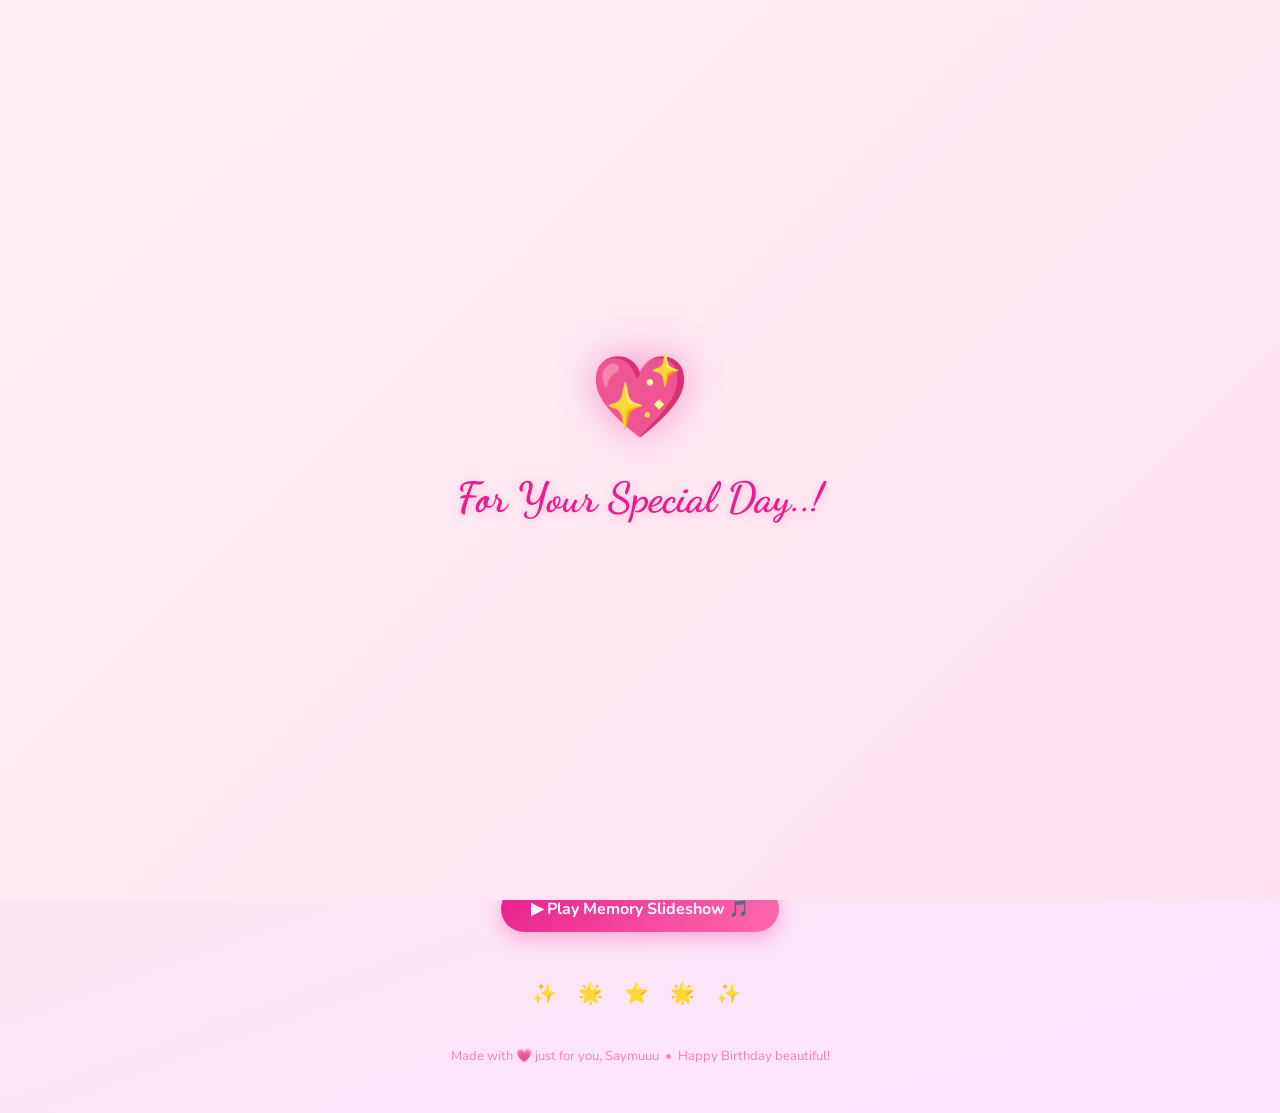
==== commit 7722f011: "Update countdown target date and time" ====
--- a/countdown.html
+++ b/countdown.html
@@ -374,7 +374,7 @@
     });
 
     // Countdown
-    const target = new Date('2026-05-11T00:00:00').getTime();
+    const target = new Date('2026-05-10T21:35:00').getTime();
 
     function setVal(id, val) {
       const el = document.getElementById(id);
@@ -454,4 +454,4 @@
   </script>
 </body>
 
-</html>+</html>
